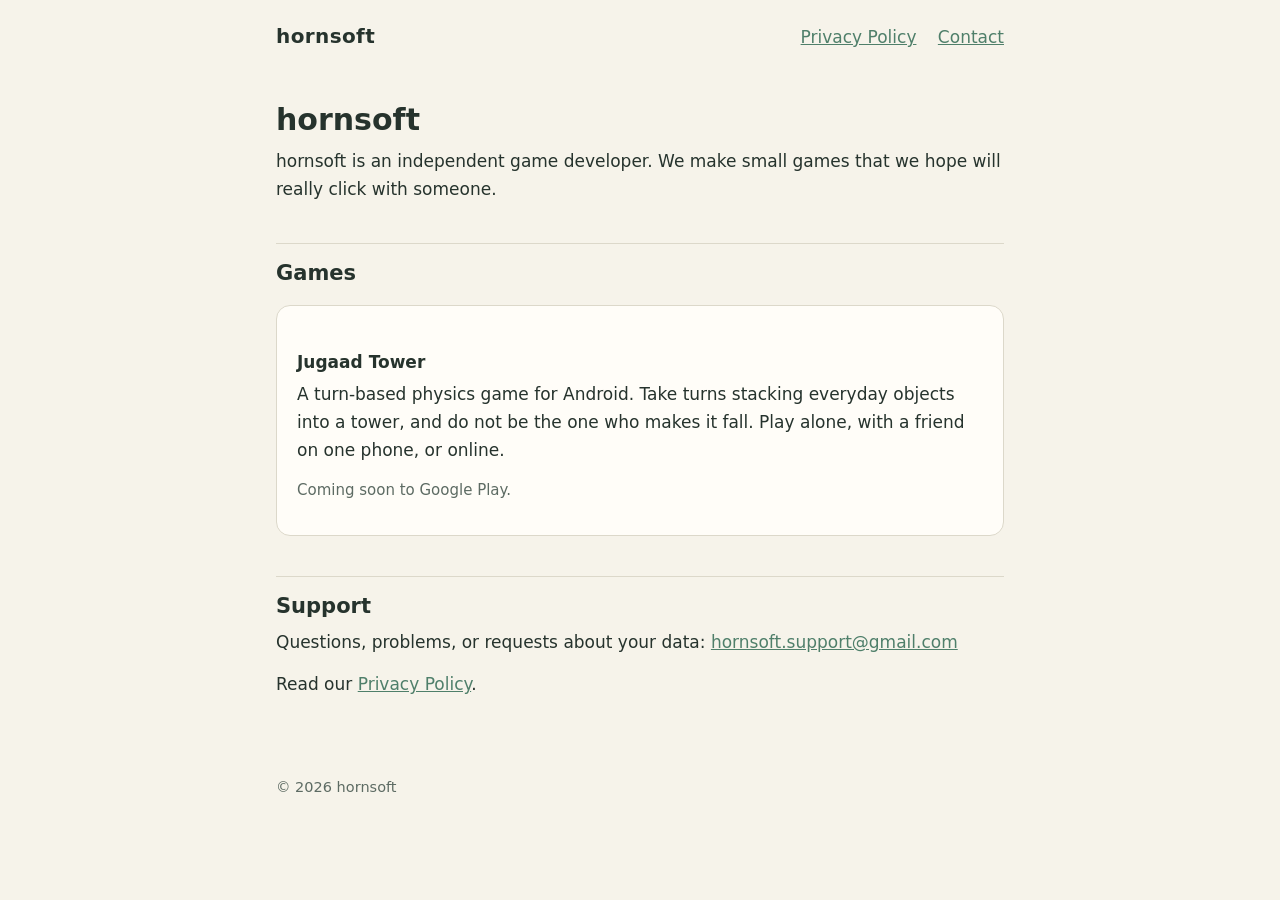
==== index.html @ d06f15e2 "Publish hornsoft website and privacy policy Co-Authored-By: Claude Opus 5.5 <noreply@anthropic.com>" ====
<!doctype html>
<html lang="en">
<head>
  <meta charset="utf-8">
  <meta name="viewport" content="width=device-width, initial-scale=1">
  <title>hornsoft</title>
  <meta name="description" content="hornsoft is an independent game developer. Home of Jugaad Tower.">
  <link rel="stylesheet" href="style.css">
</head>
<body>
  <header class="site">
    <a class="brand" href="./">hornsoft</a>
    <nav>
      <a href="privacy/">Privacy Policy</a>
      <a href="mailto:hornsoft.support@gmail.com">Contact</a>
    </nav>
  </header>

  <main>
    <h1>hornsoft</h1>
    <p>hornsoft is an independent game developer. We make small games that we hope will really click with someone.</p>

    <h2>Games</h2>
    <div class="card">
      <h3>Jugaad Tower</h3>
      <p>A turn-based physics game for Android. Take turns stacking everyday objects into a tower, and do not be the one who makes it fall. Play alone, with a friend on one phone, or online.</p>
      <p class="meta">Coming soon to Google Play.</p>
    </div>

    <h2>Support</h2>
    <p>Questions, problems, or requests about your data: <a href="mailto:hornsoft.support@gmail.com">hornsoft.support@gmail.com</a></p>
    <p>Read our <a href="privacy/">Privacy Policy</a>.</p>
  </main>

  <footer class="site">
    <p>&copy; 2026 hornsoft</p>
  </footer>
</body>
</html>
---- style.css ----
:root {
  --bg: #f6f3ea;
  --card: #fffdf8;
  --ink: #26332d;
  --muted: #5d6b63;
  --accent: #4f7f6a;
  --line: #dcd8ca;
  --note-bg: #eaf3ee;
}

@media (prefers-color-scheme: dark) {
  :root {
    --bg: #1b211e;
    --card: #232b27;
    --ink: #e8ece8;
    --muted: #a9b5ad;
    --accent: #8fc3aa;
    --line: #37423c;
    --note-bg: #26332d;
  }
}

* { box-sizing: border-box; }

html { -webkit-text-size-adjust: 100%; }

body {
  margin: 0;
  background: var(--bg);
  color: var(--ink);
  font-family: system-ui, -apple-system, "Segoe UI", Roboto, "Noto Sans", sans-serif;
  font-size: 17px;
  line-height: 1.65;
}

main {
  max-width: 760px;
  margin: 0 auto;
  padding: 24px 16px 64px;
}

header.site {
  max-width: 760px;
  margin: 0 auto;
  padding: 20px 16px 0;
  display: flex;
  justify-content: space-between;
  align-items: baseline;
  flex-wrap: wrap;
  gap: 8px 16px;
}

header.site .brand {
  font-weight: 700;
  font-size: 20px;
  letter-spacing: 0.02em;
  color: var(--ink);
  text-decoration: none;
}

header.site nav a { margin-left: 16px; }
header.site nav a:first-child { margin-left: 0; }

a { color: var(--accent); }

h1 { font-size: 30px; line-height: 1.25; margin: 24px 0 8px; }
h2 { font-size: 21px; line-height: 1.3; margin: 40px 0 8px; padding-top: 16px; border-top: 1px solid var(--line); }
h3 { font-size: 17px; margin: 24px 0 4px; }

p, ul, table { margin: 0 0 14px; }
ul { padding-left: 22px; }
li { margin-bottom: 6px; }

.meta { color: var(--muted); font-size: 15px; }

.card {
  background: var(--card);
  border: 1px solid var(--line);
  border-radius: 14px;
  padding: 18px 20px;
  margin: 18px 0;
}

.note {
  background: var(--note-bg);
  border-radius: 12px;
  padding: 14px 18px;
  margin: 18px 0;
}

.draft {
  background: #fff1c9;
  color: #4a3b00;
  border: 1px solid #e3c766;
  border-radius: 12px;
  padding: 12px 16px;
  margin: 16px 0;
  font-weight: 600;
}

.table-wrap { overflow-x: auto; }

table { border-collapse: collapse; width: 100%; font-size: 15.5px; }
th, td { text-align: left; vertical-align: top; padding: 9px 10px; border-bottom: 1px solid var(--line); }
th { color: var(--muted); font-weight: 600; }

footer.site {
  max-width: 760px;
  margin: 0 auto;
  padding: 0 16px 40px;
  color: var(--muted);
  font-size: 14.5px;
}
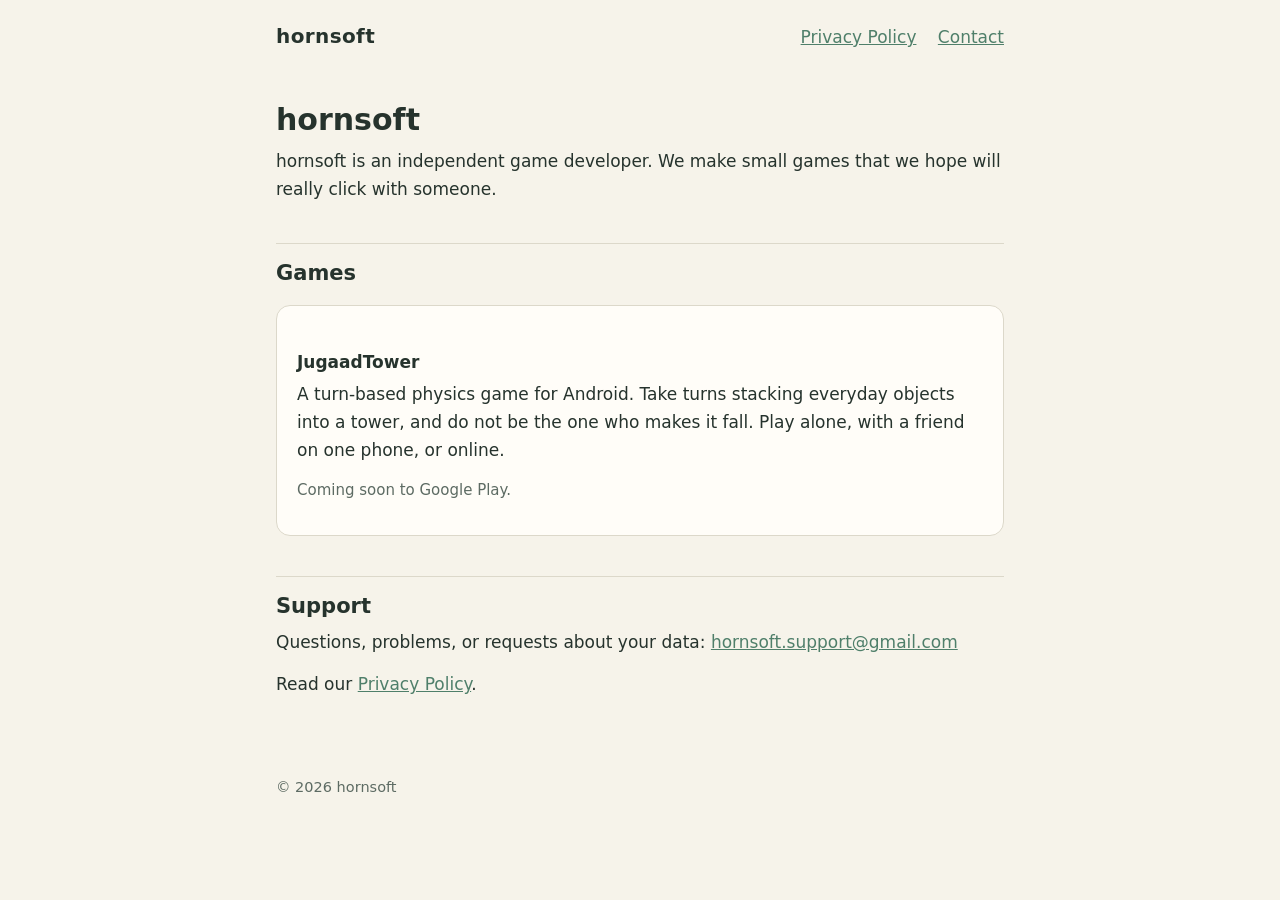
==== commit e14d976d: "Use the official game name JugaadTower Co-Authored-By: Claude Opus 5.5 <noreply@anthropic.com>" ====
--- a/index.html
+++ b/index.html
@@ -4,7 +4,7 @@
   <meta charset="utf-8">
   <meta name="viewport" content="width=device-width, initial-scale=1">
   <title>hornsoft</title>
-  <meta name="description" content="hornsoft is an independent game developer. Home of Jugaad Tower.">
+  <meta name="description" content="hornsoft is an independent game developer. Home of JugaadTower.">
   <link rel="stylesheet" href="style.css">
 </head>
 <body>
@@ -22,7 +22,7 @@
 
     <h2>Games</h2>
     <div class="card">
-      <h3>Jugaad Tower</h3>
+      <h3>JugaadTower</h3>
       <p>A turn-based physics game for Android. Take turns stacking everyday objects into a tower, and do not be the one who makes it fall. Play alone, with a friend on one phone, or online.</p>
       <p class="meta">Coming soon to Google Play.</p>
     </div>
